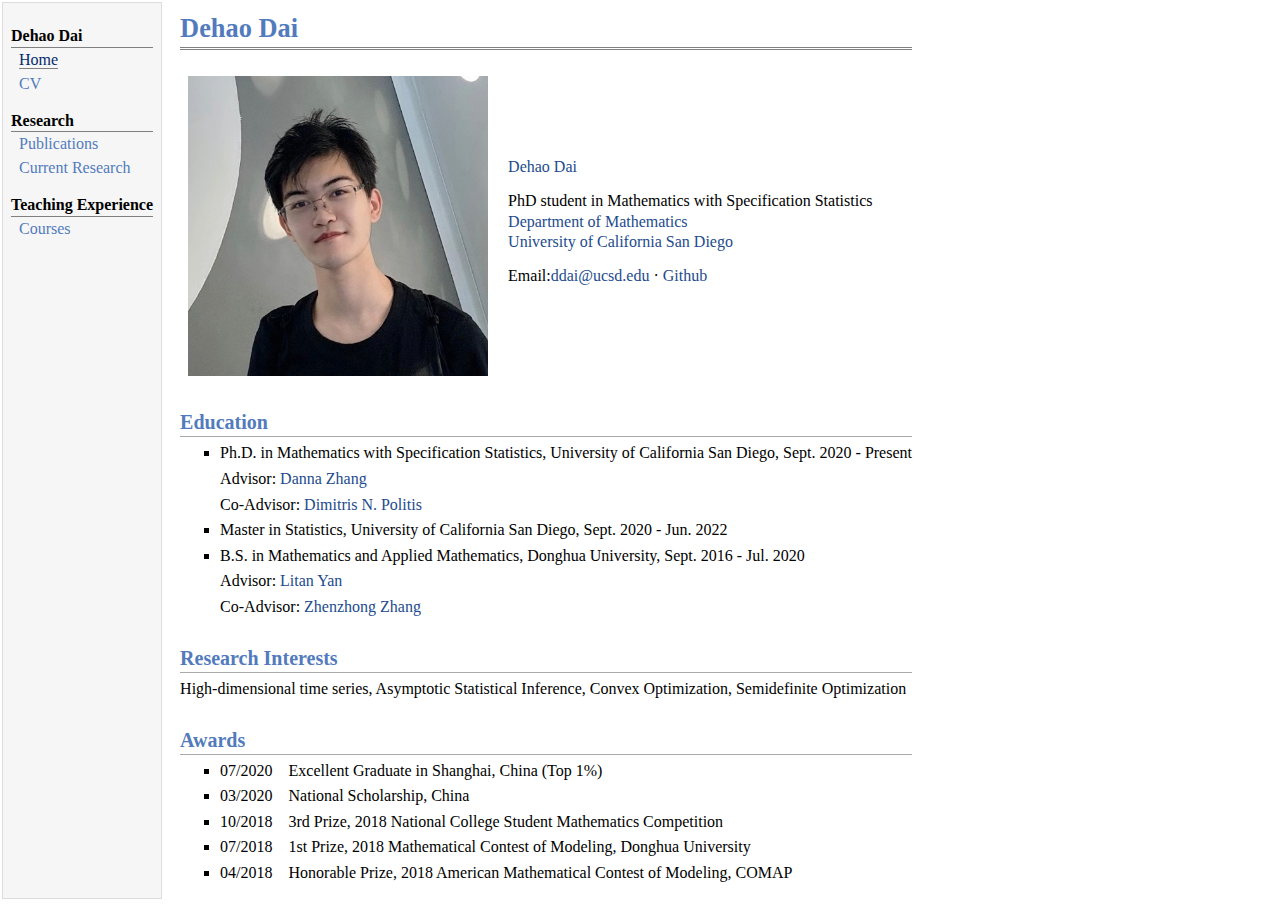
==== index.html @ 1382a1b4 "update" ====
<!DOCTYPE html>
<html lang="en">
</head>
  <link rel="icon" href="ucsd.ico">
  <meta charset="utf-8">
</head>
<link rel="stylesheet" href="jemdoc.css" type="text/css" />
<link rel="stylesheet" href="jemdocCustom.css" type="text/css" />
<title>Dehao Dai</title>
</head>
<body>
<table summary="Table for page layout." id="tlayout">
<tr valign="top">
<td id="layout-menu">
  <div class="menu-category">Dehao Dai</div>
  <div class="menu-item"><a href="index.html" class="current">Home</a></div>
  <div class="menu-item"><a href="Resume_Dehao_Dai.pdf">CV</a></div>
  <div class="menu-category">Research</div>
  <div class="menu-item"><a href="Publications.html">Publications</a></div>
  <div class="menu-item"><a href="CurrentResearch.html">Current Research</a></div>
  <div class="menu-category">Teaching Experience</div>
  <div class="menu-item"><a href="Teaching.html">Courses</a></div>

</td>
<td id="layout-content">
<div id="toptitle">
<h1>Dehao Dai</h1>
</div>
<table class="imgtable"><tr><td>
<img src="photos/Dehao.jpg" alt="alt text" width="300px" height="300px" />&nbsp;</td>
<td align="left"><p><a href="https://dehaodai.github.io/index.html">Dehao Dai</a>
</p>
<p> PhD student in Mathematics with Specification Statistics
  <br>
  <a href="https://math.ucsd.edu/">Department of Mathematics</a> 
  <br >
  <a href="https://ucsd.edu/">University of California San Diego</a>
  <br>
</p>
<p>Email:<a href = "mailto:ddai@ucsd.edu">ddai@ucsd.edu</a> · <a href="https://github.com/DehaoDai">Github</a>
    <br>
</p>
</td></tr></table>
<h2>Education</h2>
<ul>
<li><p>Ph.D. in Mathematics with Specification Statistics, University of California San Diego, Sept. 2020 - Present</p>
    <p>Advisor: <a href="https://www.math.ucsd.edu/~daz076/index.html">Danna Zhang</a> 
    </p>
    <p>Co-Advisor: <a href="https://mathweb.ucsd.edu/~politis/">Dimitris N. Politis</a></p>
</li>
<li><p>Master in Statistics, University of California San Diego, Sept. 2020 - Jun. 2022</p>

</li>
<li><p>B.S. in Mathematics and Applied Mathematics, Donghua University, Sept. 2016 - Jul. 2020</p>
  <p>Advisor: <a href="https://www.researchgate.net/profile/Litan-Yan">Litan Yan</a> 
  </p>
  <p>Co-Advisor: <a href="https://www.researchgate.net/profile/Zhenzhong-Zhang">Zhenzhong Zhang</a></p>
</li>
</ul>
<h2>Research Interests </h2>
<p>High-dimensional time series, Asymptotic Statistical Inference, Convex Optimization, Semidefinite Optimization</p>
<h2>Awards</h2>
<ul>
<li><p>07/2020&nbsp;&nbsp;&nbsp;&nbsp;Excellent Graduate in Shanghai, China (Top 1%)</p>
</li>
<li><p>03/2020&nbsp;&nbsp;&nbsp;&nbsp;National Scholarship, China</p>
</li>
<li><p>10/2018&nbsp;&nbsp;&nbsp;&nbsp;3rd Prize, 2018 National College Student Mathematics Competition</p>
</li>
<li><p>07/2018&nbsp;&nbsp;&nbsp;&nbsp;1st Prize, 2018 Mathematical Contest of Modeling, Donghua University</p>
</li>
<li><p>04/2018&nbsp;&nbsp;&nbsp;&nbsp;Honorable Prize, 2018 American Mathematical Contest of Modeling, COMAP</p>
</li>
</ul>
</td>
</tr>
</table>
</body>
</html>
---- jemdoc.css ----
/* Default css file for jemdoc. */

table#tlayout {
    border: none;
    border-collapse: separate;
    background: white;
}

body {
	background: white;
	font-family: Georgia, serif;
	padding-bottom: 8px;
	margin: 0;
}

#layout-menu {
	background: #f6f6f6;
	border: 1px solid #dddddd;
	padding-top: 0.5em;
	padding-left: 8px;
	padding-right: 8px;
	font-size: 1.0em;
	width: auto;
	white-space: nowrap;
    text-align: left;
    vertical-align: top;
}

#layout-menu td {
	background: #f4f4f4;
    vertical-align: top;
}

#layout-content {
	padding-top: 0.0em;
	padding-left: 1.0em;
	padding-right: 1.0em;
    border: none;
    background: white;
    text-align: left;
    vertical-align: top;
}

#layout-menu a {
	line-height: 1.5em;
	margin-left: 0.5em;
}

tt {
    background: #ffffdd;
}

pre, tt {
	font-size: 90%;
	font-family: monaco, monospace;
}

a, a > tt {
	color: #224b8d;
	text-decoration: none;
}

a:hover {
	border-bottom: 1px gray dotted;
}

#layout-menu a.current:link, #layout-menu a.current:visited {
	color: #022b6d;
	border-bottom: 1px gray solid;
}
#layout-menu a:link, #layout-menu a:visited, #layout-menu a:hover {
	color: #527bbd;
	text-decoration: none;
}
#layout-menu a:hover {
	text-decoration: none;
}

div.menu-category {
	border-bottom: 1px solid gray;
	margin-top: 0.8em;
	padding-top: 0.2em;
	padding-bottom: 0.1em;
	font-weight: bold;
}

div.menu-item {
	padding-left: 16px;
	text-indent: -16px;
}

div#toptitle {
	padding-bottom: 0.2em;
	margin-bottom: 1.5em;
	border-bottom: 3px double gray;
}

/* Reduce space if we begin the page with a title. */
div#toptitle + h2, div#toptitle + h3 {
	margin-top: -0.7em;
}

div#subtitle {
	margin-top: 0.0em;
	margin-bottom: 0.0em;
	padding-top: 0em;
	padding-bottom: 0.1em;
}

em {
	font-style: italic;
}

strong {
	font-weight: bold;
}


h1, h2, h3 {
	color: #527bbd;
	margin-top: 0.7em;
	margin-bottom: 0.3em;
	padding-bottom: 0.2em;
	line-height: 1.0;
	padding-top: 0.5em;
	border-bottom: 1px solid #aaaaaa;
}

h1 {
	font-size: 165%;
}

h2 {
	padding-top: 0.8em;
	font-size: 125%;
}

h2 + h3 {
    padding-top: 0.2em;
}

h3 {
	font-size: 110%;
	border-bottom: none;
}

p {
	margin-top: 0.0em;
	margin-bottom: 0.8em;
	padding: 0;
	line-height: 1.3;
}

pre {
	padding: 0;
	margin: 0;
}

div#footer {
	font-size: small;
	border-top: 1px solid #c0c0c0;
	padding-top: 0.1em;
	margin-top: 4.0em;
	color: #c0c0c0;
}

div#footer a {
	color: #80a0b0;
}

div#footer-text {
	float: left;
	padding-bottom: 8px;
}

ul, ol, dl {
	margin-top: 0.2em;
	padding-top: 0;
	margin-bottom: 0.8em;
}

dt {
	margin-top: 0.5em;
	margin-bottom: 0;
}

dl {
	margin-left: 20px;
}

dd {
	color: #222222;
}

dd > *:first-child {
	margin-top: 0;
}

ul {
	list-style-position: outside;
	list-style-type: square;
}

p + ul, p + ol {
	margin-top: -0.5em;
}

li ul, li ol {
	margin-top: -0.3em;
}

ol {
	list-style-position: outside;
	list-style-type: decimal;
}

li p, dd p {
	margin-bottom: 0.3em;
}


ol ol {
	list-style-type: lower-alpha;
}

ol ol ol {
	list-style-type: lower-roman;
}

p + div.codeblock {
	margin-top: -0.6em;
}

div.codeblock, div.infoblock {
	margin-right: 0%;
	margin-top: 1.2em;
	margin-bottom: 1.3em;
}

div.blocktitle {
	font-weight: bold;
	color: #cd7b62;
	margin-top: 1.2em;
	margin-bottom: 0.1em;
}

div.blockcontent {
	border: 1px solid silver;
	padding: 0.3em 0.5em;
}

div.infoblock > div.blockcontent {
	background: #ffffee;
}

div.blockcontent p + ul, div.blockcontent p + ol {
	margin-top: 0.4em;
}

div.infoblock p {
	margin-bottom: 0em;
}

div.infoblock li p, div.infoblock dd p {
	margin-bottom: 0.5em;
}

div.infoblock p + p {
	margin-top: 0.8em;
}

div.codeblock > div.blockcontent {
	background: #f6f6f6;
}

span.pycommand {
	color: #000070;
}

span.statement {
	color: #008800;
}
span.builtin {
	color: #000088;
}
span.special {
	color: #990000;
}
span.operator {
	color: #880000;
}
span.error {
	color: #aa0000;
}
span.comment, span.comment > *, span.string, span.string > * {
	color: #606060;
}

@media print {
	#layout-menu { display: none; }
}

#fwtitle {
	margin: 2px;
}

#fwtitle #toptitle {
	padding-left: 0.5em;
	margin-bottom: 0.5em;
}

#layout-content h1:first-child, #layout-content h2:first-child, #layout-content h3:first-child {
	margin-top: -0.7em;
}

div#toptitle h1, #layout-content div#toptitle h1 {
	margin-bottom: 0.0em;
	padding-bottom: 0.1em;
	padding-top: 0;
	margin-top: 0.5em;
	border-bottom: none;
}

img.eq {
	padding: 0;
	padding-left: 0.1em;
	padding-right: 0.1em;
	margin: 0;
}

img.eqwl {
	padding-left: 2em;
	padding-top: 0.6em;
	padding-bottom: 0.2em;
	margin: 0;
}

table {
    border: 2px solid black;
    border-collapse: collapse;
}

td {
    padding: 2px;
    padding-left: 0.5em;
    padding-right: 0.5em;
    text-align: center;
    border: 1px solid gray;
}

table + table {
    margin-top: 1em;
}

tr.heading {
    font-weight: bold;
    border-bottom: 2px solid black;
}

img {
    border: none;
}

table.imgtable, table.imgtable td {
    border: none;
    text-align: left;
}
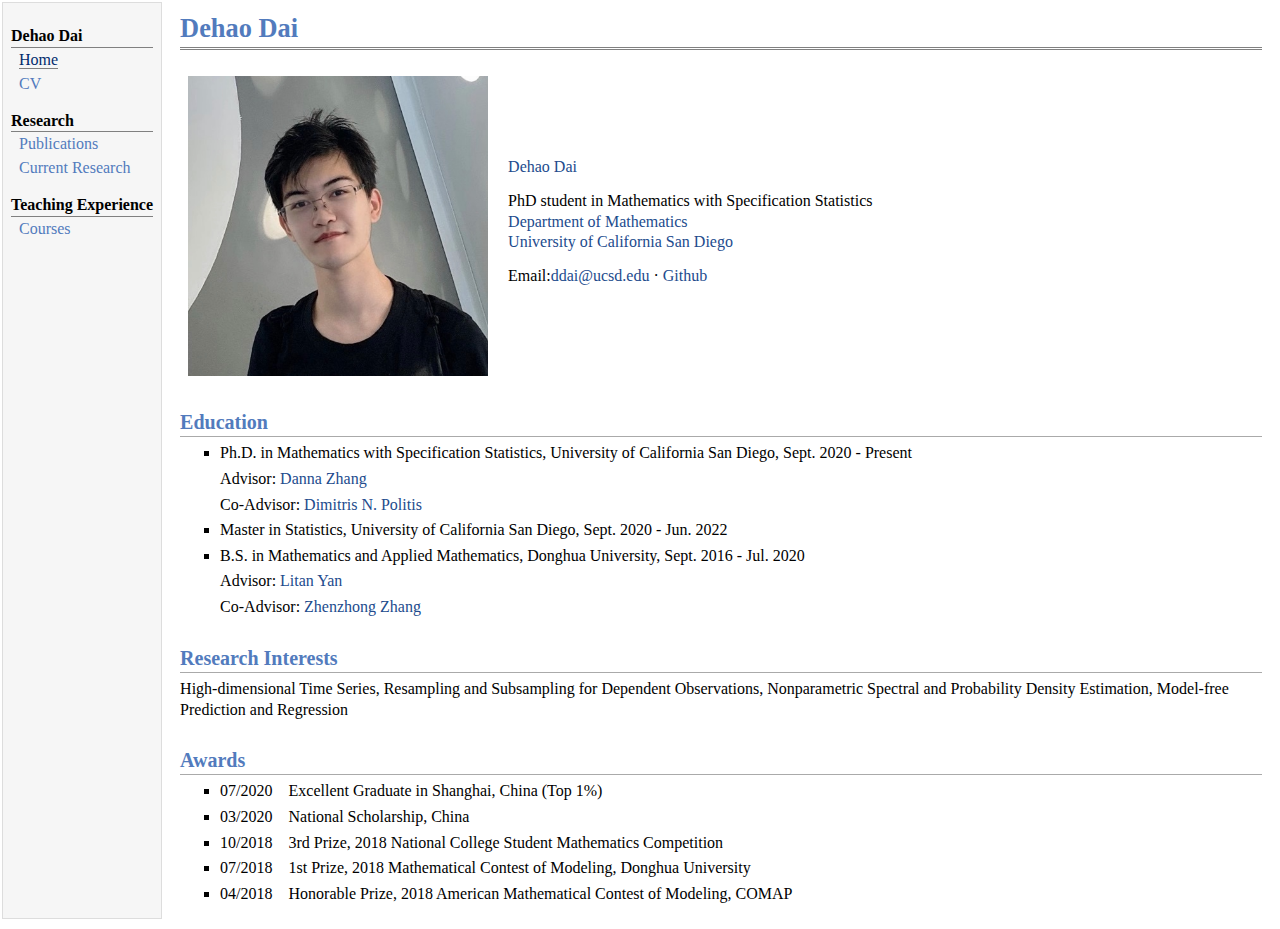
==== commit 01b373fa: "Update index.html" ====
--- a/index.html
+++ b/index.html
@@ -58,7 +58,8 @@
 </li>
 </ul>
 <h2>Research Interests </h2>
-<p>High-dimensional time series, Asymptotic Statistical Inference, Convex Optimization, Semidefinite Optimization</p>
+<p>High-dimensional Time Series, Resampling and Subsampling for Dependent Observations, Nonparametric Spectral and Probability Density Estimation, Model-free Prediction and Regression
+</p>
 <h2>Awards</h2>
 <ul>
 <li><p>07/2020&nbsp;&nbsp;&nbsp;&nbsp;Excellent Graduate in Shanghai, China (Top 1%)</p>
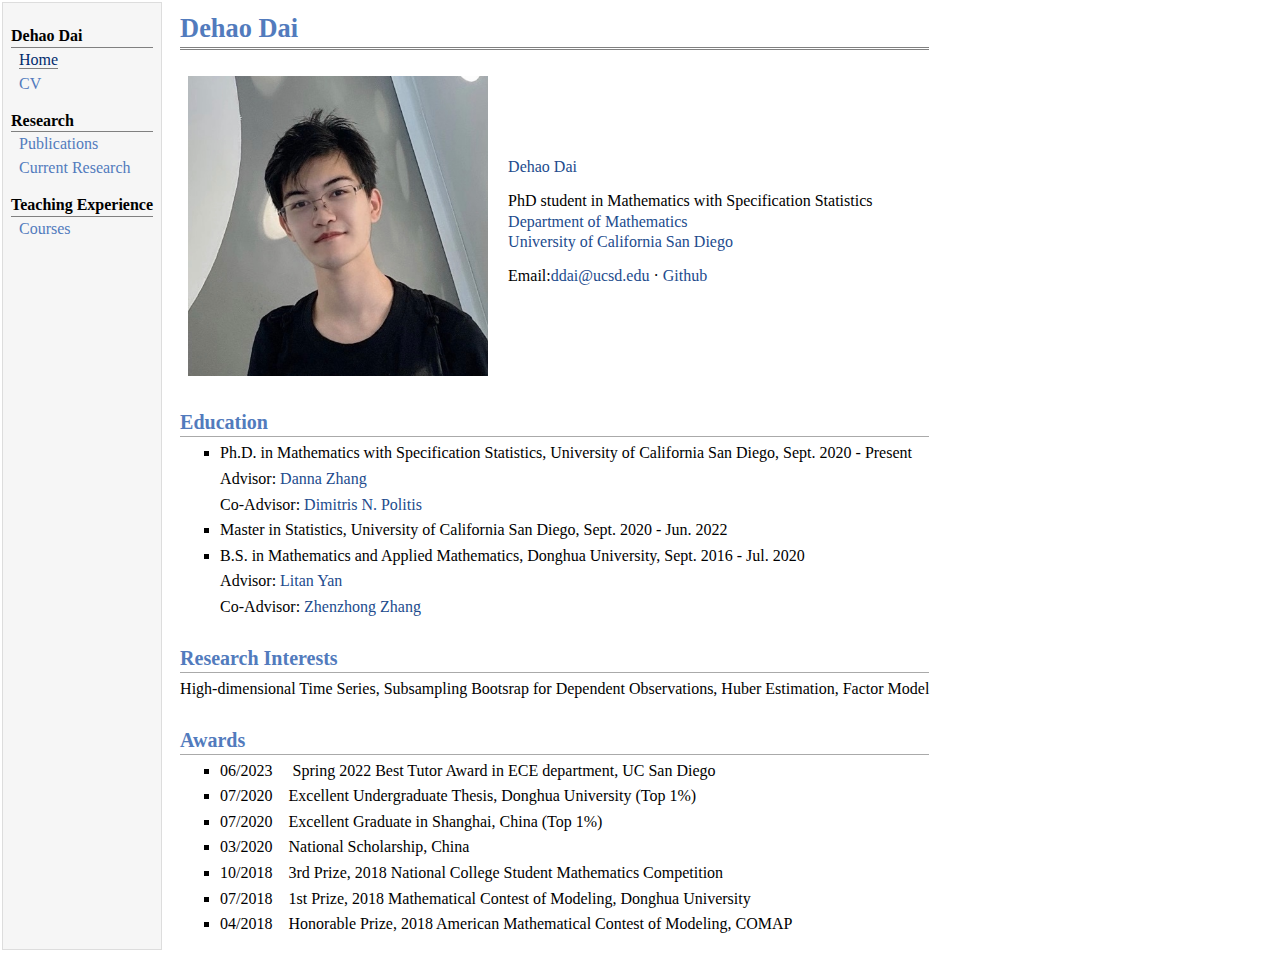
==== commit 7e7816da: "update" ====
--- a/index.html
+++ b/index.html
@@ -58,10 +58,14 @@
 </li>
 </ul>
 <h2>Research Interests </h2>
-<p>High-dimensional Time Series, Resampling and Subsampling for Dependent Observations, Nonparametric Spectral and Probability Density Estimation, Model-free Prediction and Regression
+<p>High-dimensional Time Series, Subsampling Bootsrap for Dependent Observations, Huber Estimation, Factor Model
 </p>
 <h2>Awards</h2>
 <ul>
+  <li><p>06/2023&nbsp;&nbsp;&nbsp;&nbsp; Spring 2022 Best Tutor Award in ECE department, UC San Diego</p>
+  </li>
+  <li><p>07/2020&nbsp;&nbsp;&nbsp;&nbsp;Excellent Undergraduate Thesis, Donghua University (Top 1%)</p>
+  </li>
 <li><p>07/2020&nbsp;&nbsp;&nbsp;&nbsp;Excellent Graduate in Shanghai, China (Top 1%)</p>
 </li>
 <li><p>03/2020&nbsp;&nbsp;&nbsp;&nbsp;National Scholarship, China</p>
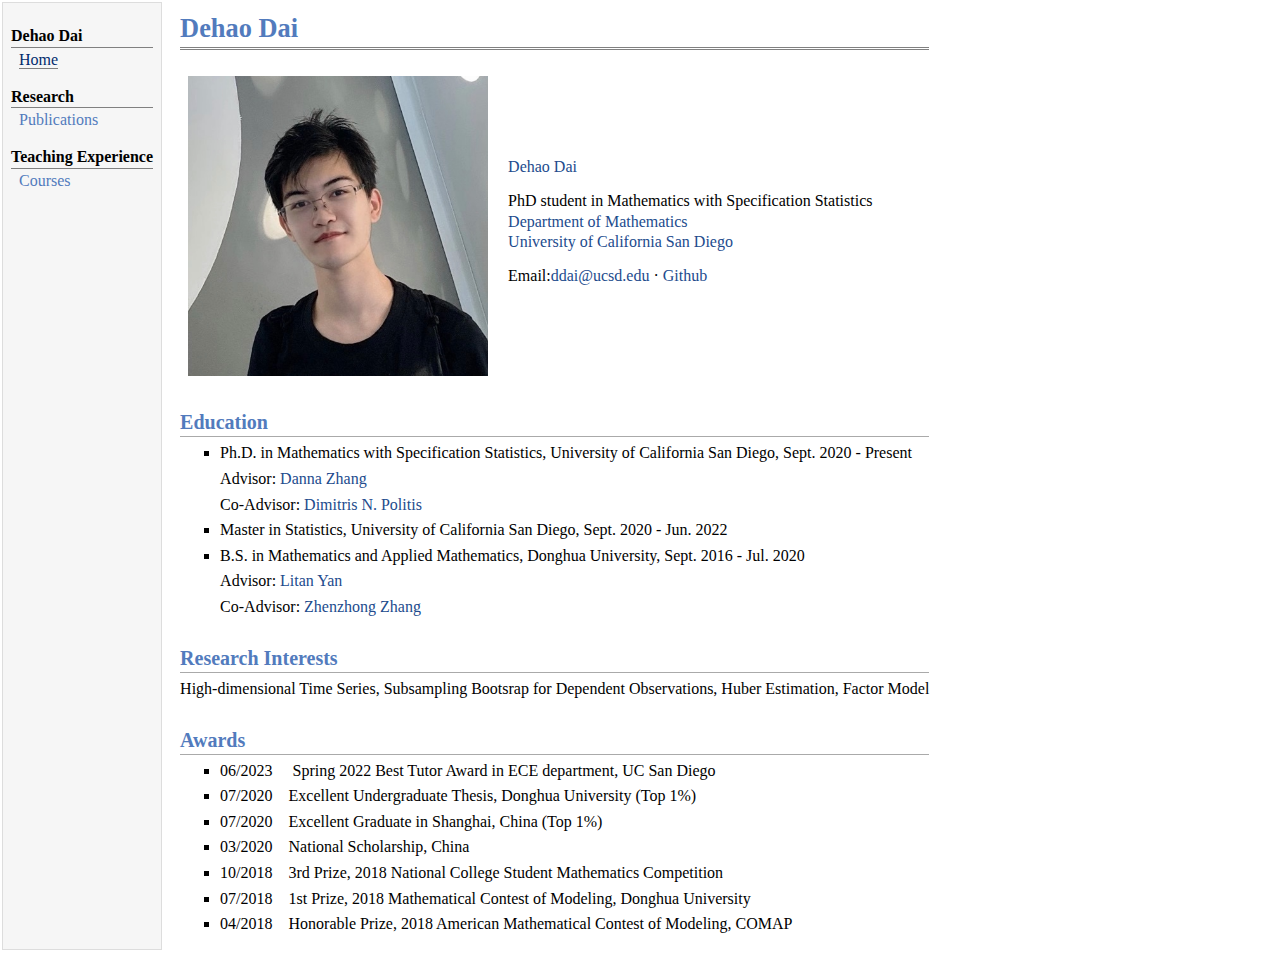
==== commit 62e33979: "update" ====
--- a/index.html
+++ b/index.html
@@ -14,10 +14,8 @@
 <td id="layout-menu">
   <div class="menu-category">Dehao Dai</div>
   <div class="menu-item"><a href="index.html" class="current">Home</a></div>
-  <div class="menu-item"><a href="Resume_Dehao_Dai.pdf">CV</a></div>
   <div class="menu-category">Research</div>
   <div class="menu-item"><a href="Publications.html">Publications</a></div>
-  <div class="menu-item"><a href="CurrentResearch.html">Current Research</a></div>
   <div class="menu-category">Teaching Experience</div>
   <div class="menu-item"><a href="Teaching.html">Courses</a></div>
 
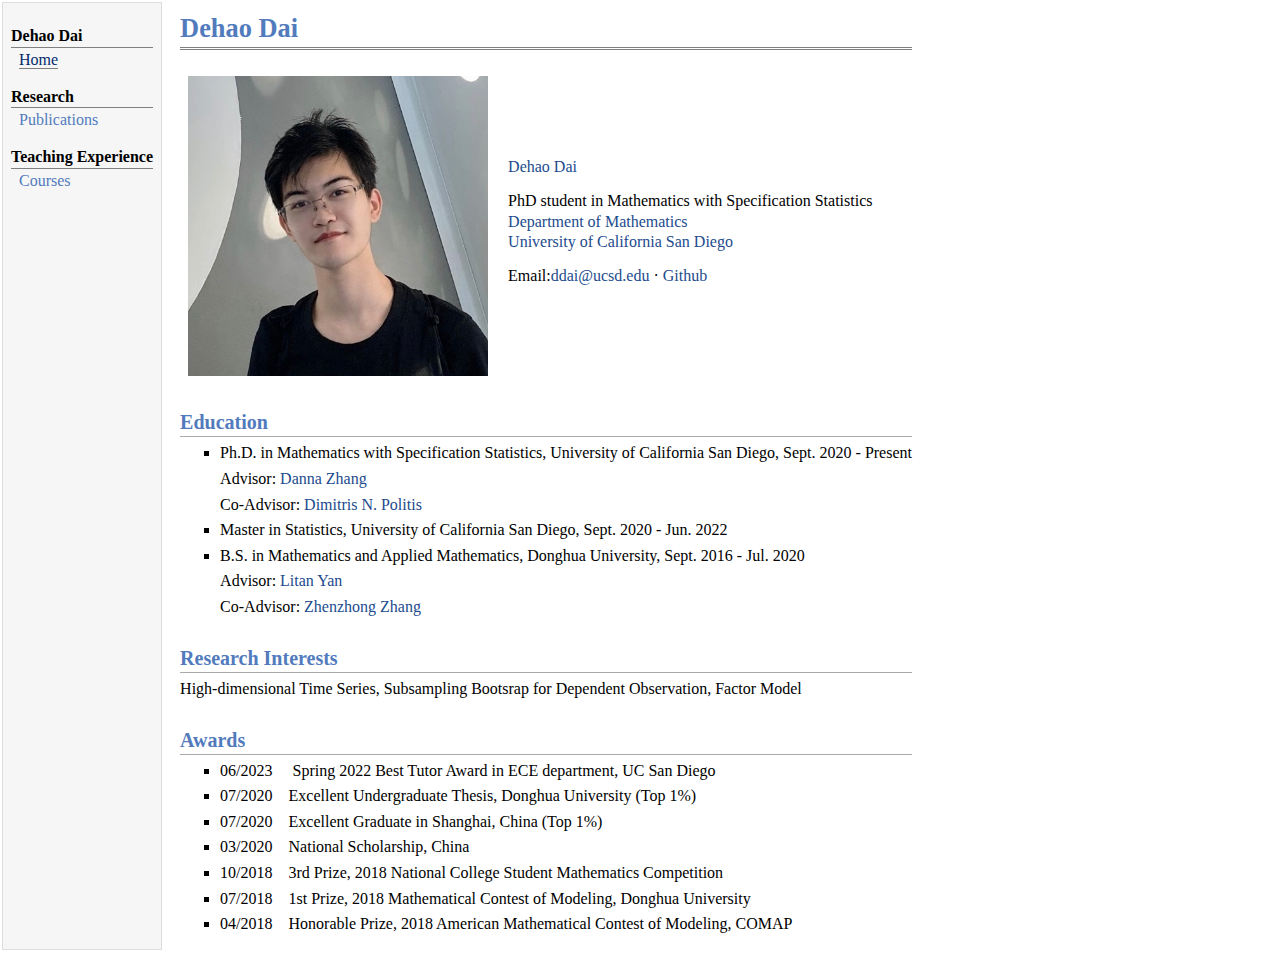
==== commit f57a949d: "update" ====
--- a/index.html
+++ b/index.html
@@ -56,7 +56,7 @@
 </li>
 </ul>
 <h2>Research Interests </h2>
-<p>High-dimensional Time Series, Subsampling Bootsrap for Dependent Observations, Huber Estimation, Factor Model
+<p>High-dimensional Time Series, Subsampling Bootsrap for Dependent Observation, Factor Model
 </p>
 <h2>Awards</h2>
 <ul>
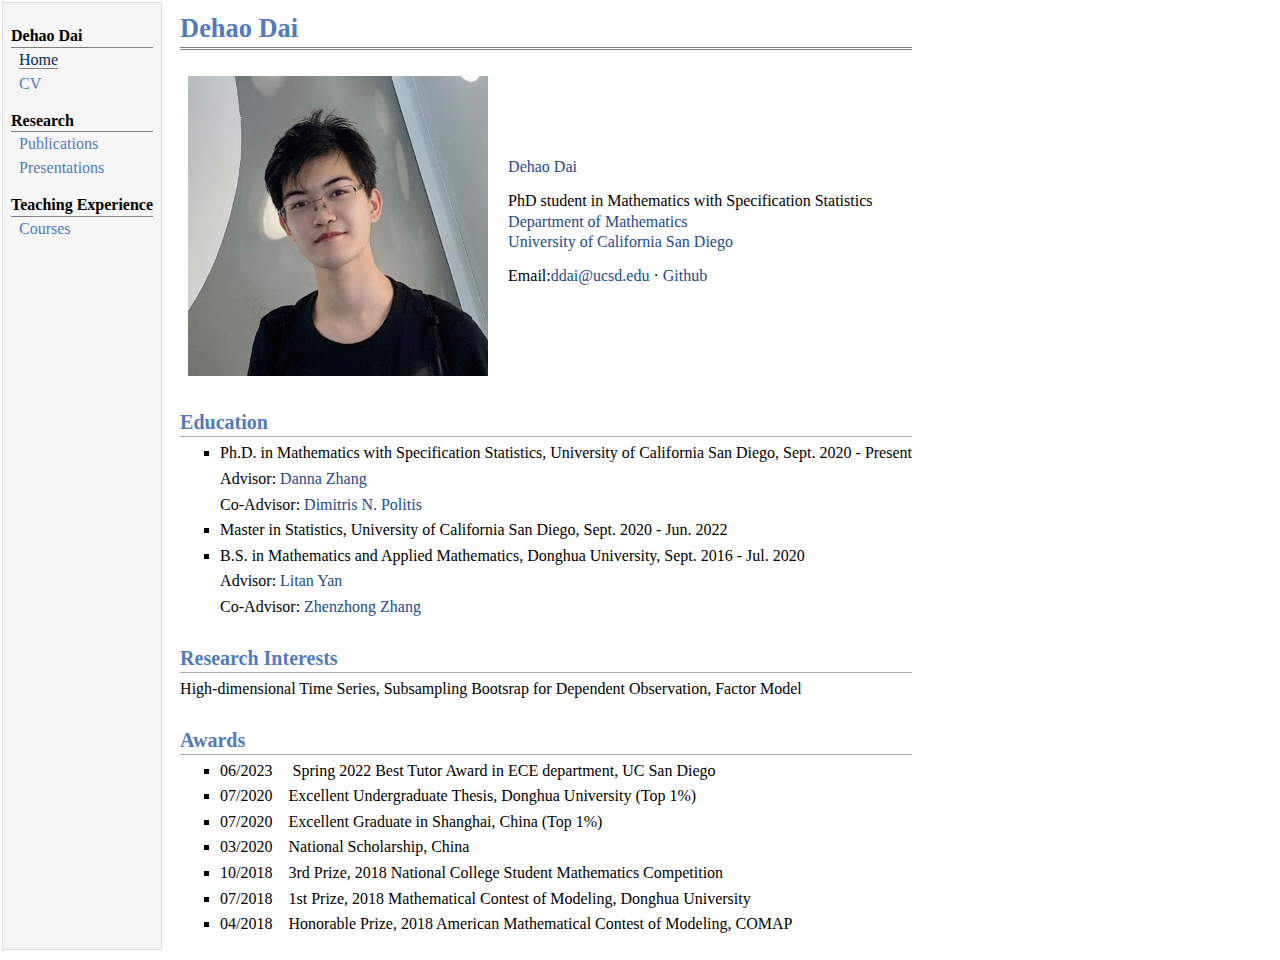
==== commit 279b16c3: "update" ====
--- a/index.html
+++ b/index.html
@@ -14,8 +14,10 @@
 <td id="layout-menu">
   <div class="menu-category">Dehao Dai</div>
   <div class="menu-item"><a href="index.html" class="current">Home</a></div>
+  <div class="menu-item"><a href="cv_dehao_dai.pdf">CV</a></div>
   <div class="menu-category">Research</div>
   <div class="menu-item"><a href="Publications.html">Publications</a></div>
+  <div class="menu-item"><a href="Presentations.html">Presentations</a></div>
   <div class="menu-category">Teaching Experience</div>
   <div class="menu-item"><a href="Teaching.html">Courses</a></div>
 
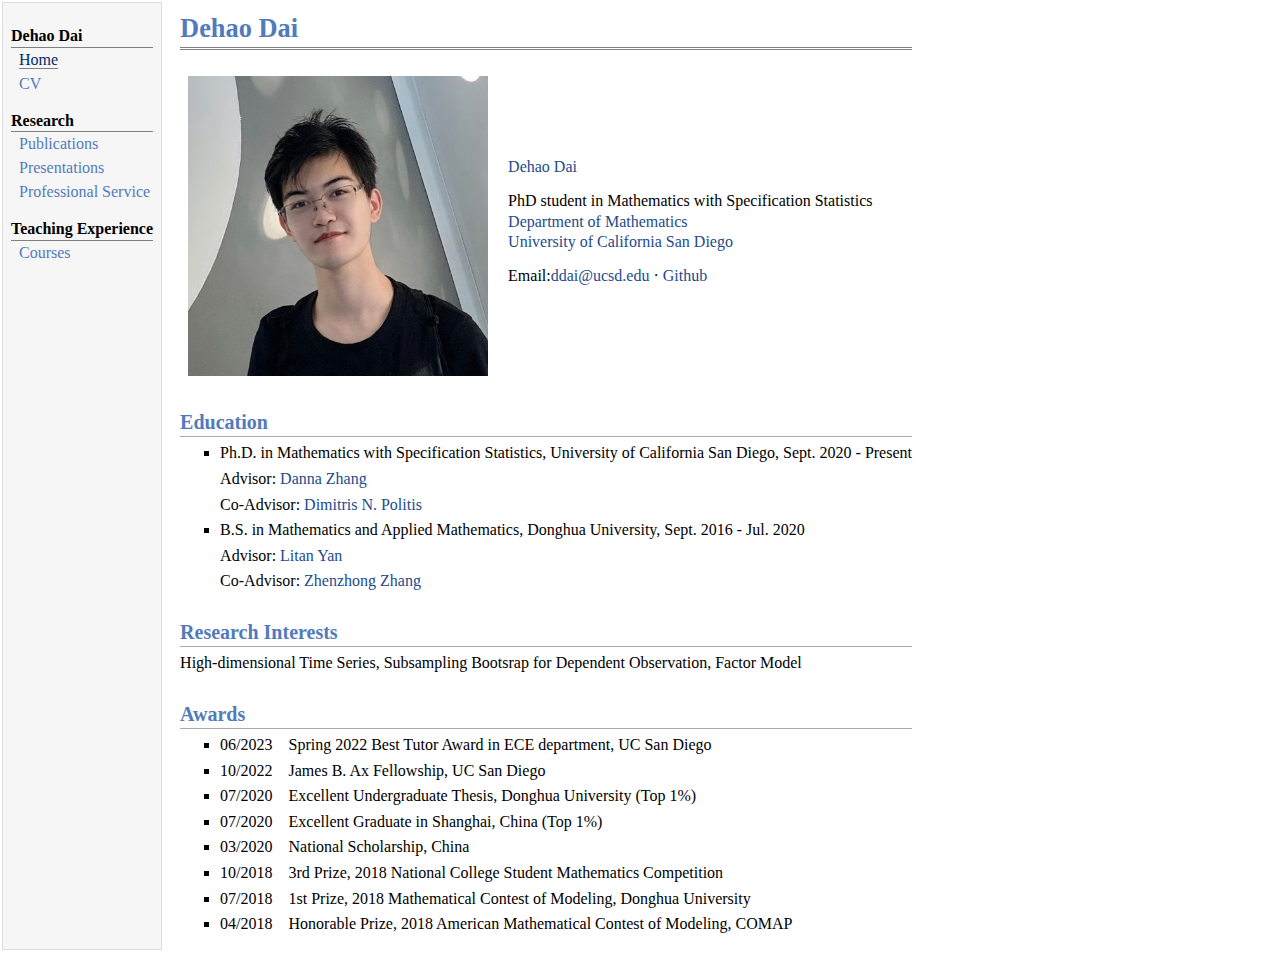
==== commit fe25feb1: "update" ====
--- a/index.html
+++ b/index.html
@@ -18,6 +18,7 @@
   <div class="menu-category">Research</div>
   <div class="menu-item"><a href="Publications.html">Publications</a></div>
   <div class="menu-item"><a href="Presentations.html">Presentations</a></div>
+  <div class="menu-item"><a href="PeerReview.html">Professional Service</a></div>
   <div class="menu-category">Teaching Experience</div>
   <div class="menu-item"><a href="Teaching.html">Courses</a></div>
 
@@ -48,7 +49,7 @@
     </p>
     <p>Co-Advisor: <a href="https://mathweb.ucsd.edu/~politis/">Dimitris N. Politis</a></p>
 </li>
-<li><p>Master in Statistics, University of California San Diego, Sept. 2020 - Jun. 2022</p>
+<!-- <li><p>Master in Statistics, University of California San Diego, Sept. 2020 - Jun. 2022</p> -->
 
 </li>
 <li><p>B.S. in Mathematics and Applied Mathematics, Donghua University, Sept. 2016 - Jul. 2020</p>
@@ -62,7 +63,9 @@
 </p>
 <h2>Awards</h2>
 <ul>
-  <li><p>06/2023&nbsp;&nbsp;&nbsp;&nbsp; Spring 2022 Best Tutor Award in ECE department, UC San Diego</p>
+  <li><p>06/2023&nbsp;&nbsp;&nbsp;&nbsp;Spring 2022 Best Tutor Award in ECE department, UC San Diego</p>
+  </li>
+  <li><p>10/2022&nbsp;&nbsp;&nbsp;&nbsp;James B. Ax Fellowship, UC San Diego</p>
   </li>
   <li><p>07/2020&nbsp;&nbsp;&nbsp;&nbsp;Excellent Undergraduate Thesis, Donghua University (Top 1%)</p>
   </li>
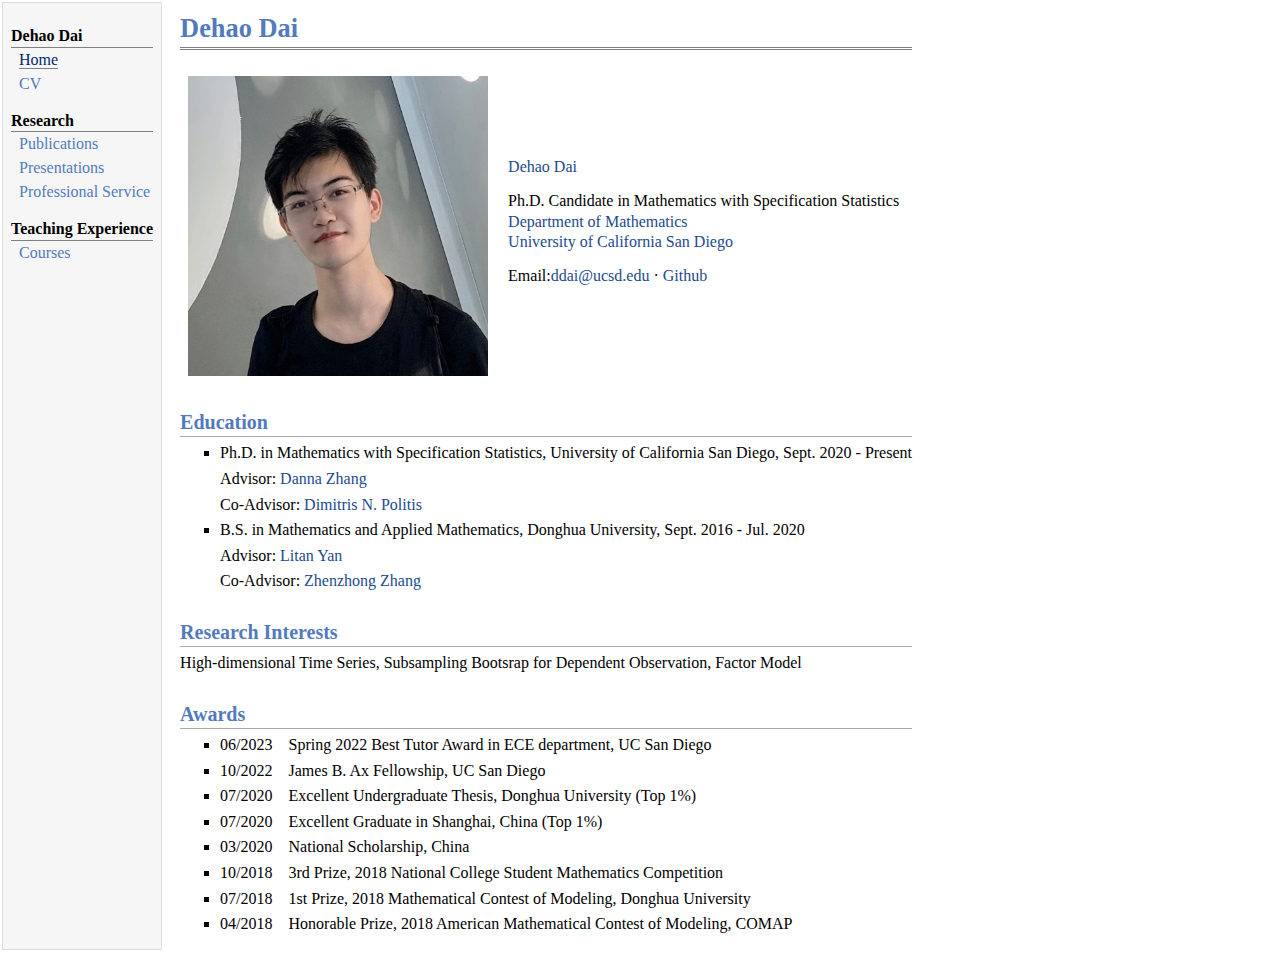
==== commit cb1f37eb: "Update the teaching and title" ====
--- a/index.html
+++ b/index.html
@@ -31,7 +31,7 @@
 <img src="photos/Dehao.jpg" alt="alt text" width="300px" height="300px" />&nbsp;</td>
 <td align="left"><p><a href="https://dehaodai.github.io/index.html">Dehao Dai</a>
 </p>
-<p> PhD student in Mathematics with Specification Statistics
+<p> Ph.D. Candidate in Mathematics with Specification Statistics
   <br>
   <a href="https://math.ucsd.edu/">Department of Mathematics</a> 
   <br >
